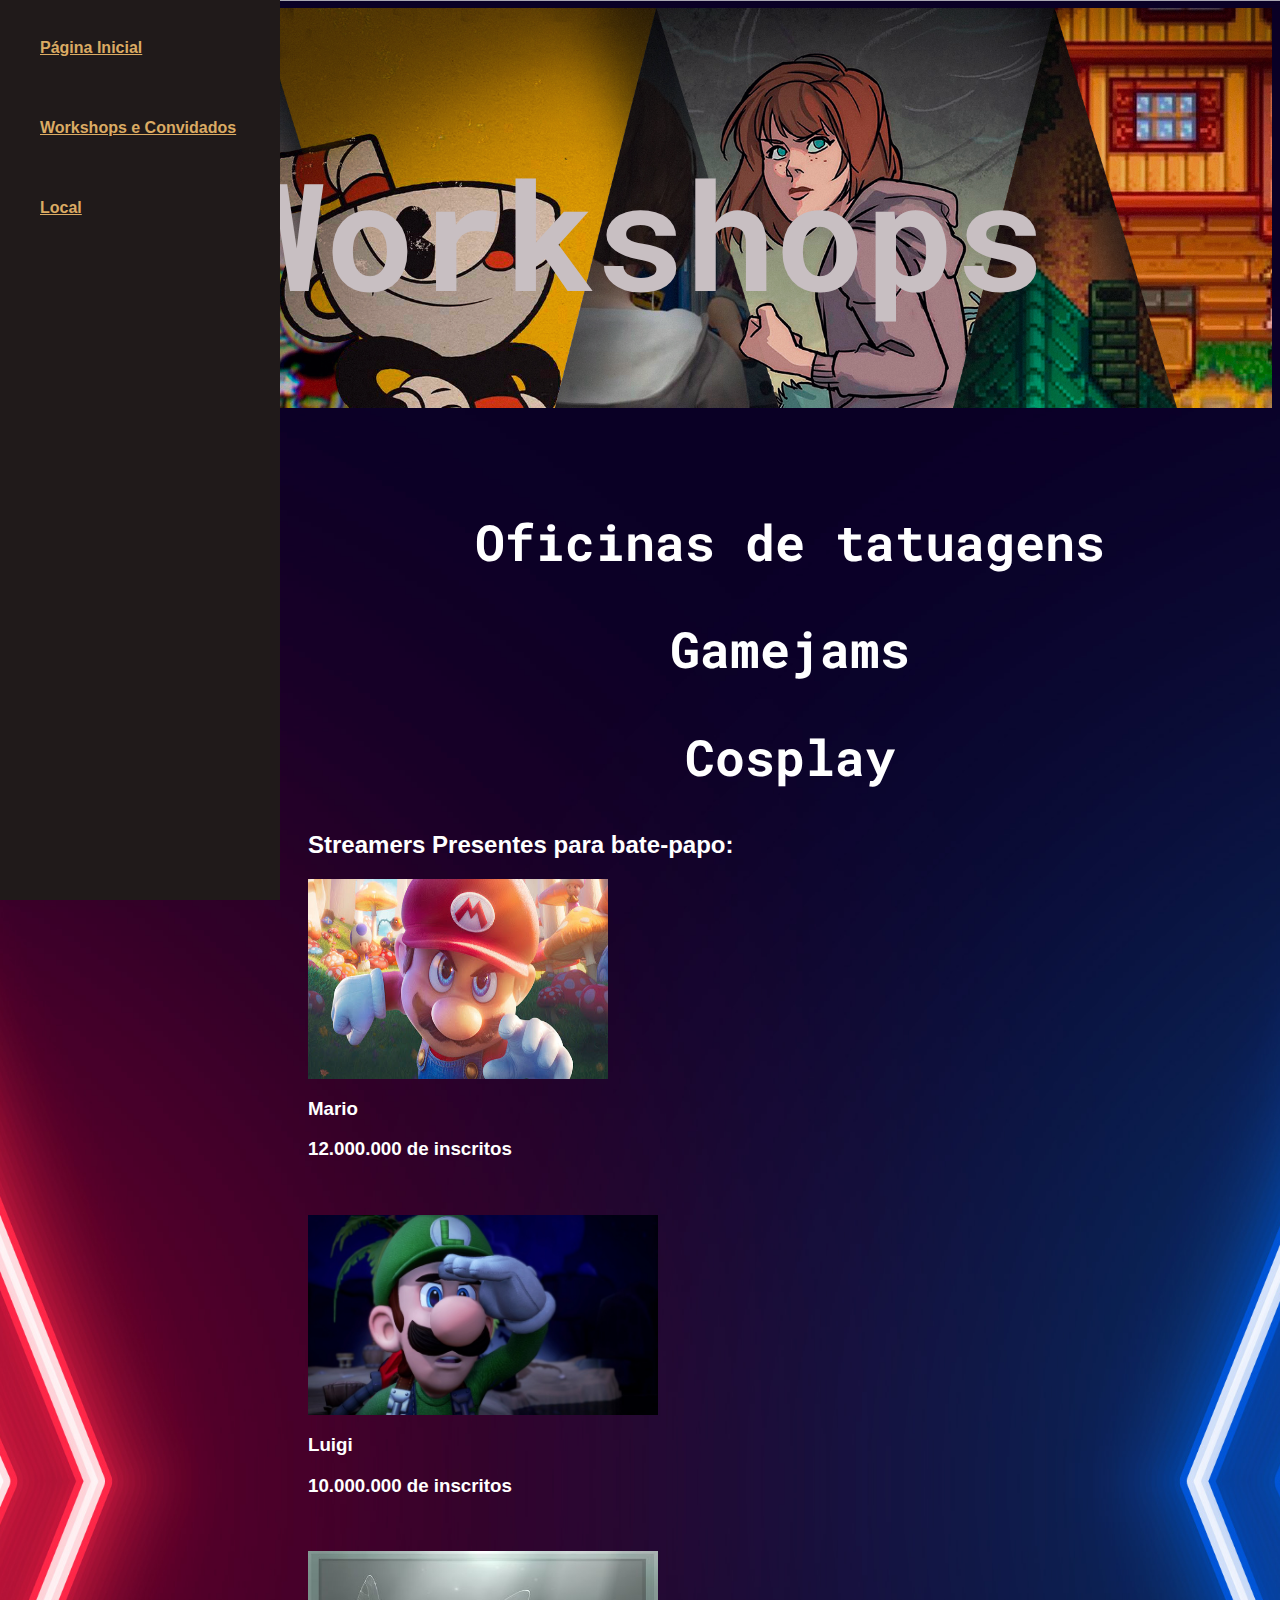
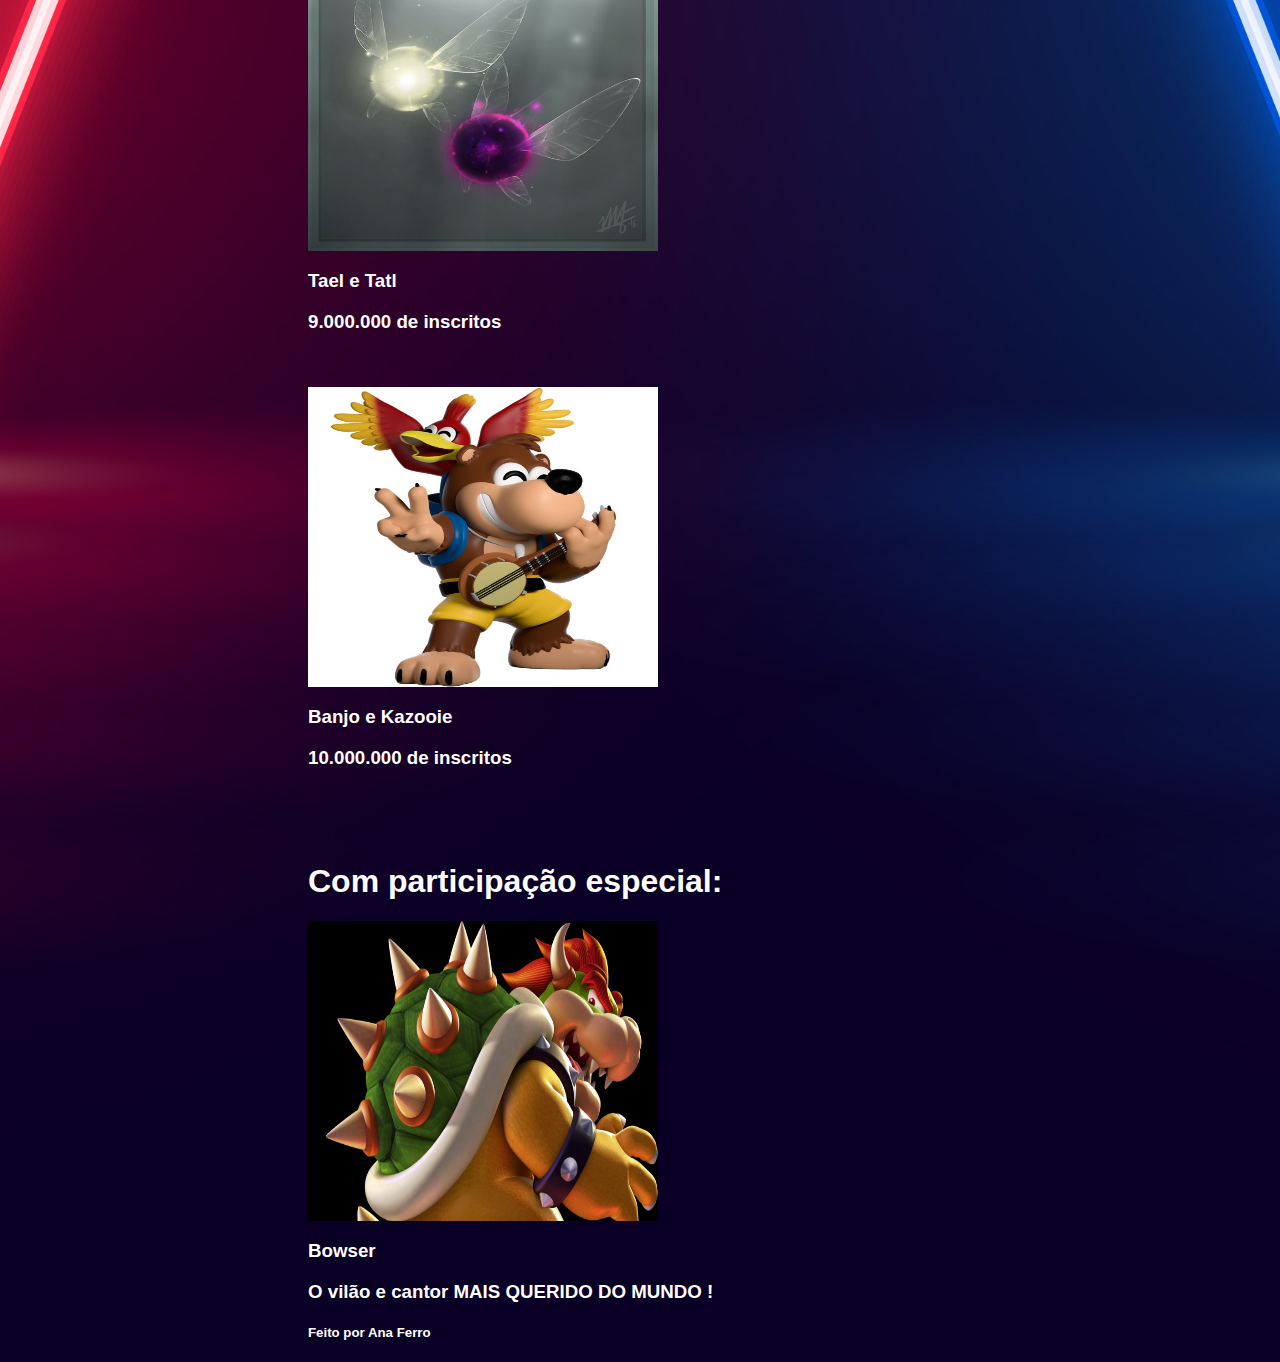
==== workshop_convidados.html @ a33c8ddb "Add files via upload" ====
<html lang="pt-br">
<head>
    <meta charset="UTF-8">
    <meta http-equiv="X-UA-Compatible" content="IE=edge">
    <meta name="viewport" content="width=device-width, initial-scale=1.0">
    <link rel="shortcut icon" href="ícone-de-controle-videogame-design-criativo-do-157152561.ico" type="image/x-icon">
    <link rel="stylesheet" href="workshop_convidados.css">
    <title> Workshops e Convidados</title>
</head>

<body>
    
    
           <h1 id="cabeçalho" style="color: rgb(221, 212, 212); text-align: center center; line-height: 3.0em; "> Workshops</h1>
           <link href="https://fonts.googleapis.com/css2?family=Roboto+Mono:wght@300&display=swap" rel="stylesheet">
    <div class="coluna">
            <menu><a target="_self" href="index.html" style="color: rgb(219, 171, 99); font-weight:800; font-family:Arial, Helvetica, sans-serif; ">Página Inicial</a></menu>
            <menu><a target="_self" href="workshop_convidados.html" style="color:rgb(219, 171, 99); font-weight:800; font-family:Arial, Helvetica, sans-serif;"> Workshops e Convidados</a></menu>
            <menu><a target="_self" href="local.html" style="color: rgb(219, 171, 99); font-weight:800; font-family:Arial, Helvetica, sans-serif;">Local</a></menu>
    </div>
    <div class="direção">
        <link href="https://fonts.googleapis.com/css2?family=Roboto+Mono:wght@300&display=swap" rel="stylesheet">
        <h2 id="meio" style="color: white"; > Oficinas de tatuagens</h2>
        <h2 id="meio" style="color: white";> Gamejams</h2>
        <h2 id="meio" style="color: white";> Cosplay</h2>
    
        <h2 style="color: white";>Streamers Presentes para bate-papo:</h2>
        <img src="Mario.jpg"  alt="Imagem" width="300" height="200"><h3 style="color: white";>Mario</h3>
        <h3 style="color: white";>12.000.000 de inscritos</h3><br><br>
        <img src="Luigi.jpg"  alt="Imagem" width="350" height="200"><h3 style="color: white";>Luigi</h3>    
        <h3 style="color: white";>10.000.000 de inscritos</h3><br><br>
        <img src="Tael e Tatl.jpg"  alt="Imagem" width="350" height="300"><h3 style="color: white";>Tael e Tatl</h3>
        <h3 style="color: white";>9.000.000 de inscritos</h3><br><br>
        <img src="banjo_kazooie_3382943.jpg"  alt="Imagem" width="350" height="300"><h3 style="color: white";>Banjo e Kazooie</h3>
        <h3 style="color: white";>10.000.000 de inscritos</h3><br><br><br>

        <h1 style="color: white";> Com participação especial:</h1>
        <img src="bowser.jpg"; alt="Imagem" width="350" height="300"><h3 style="color: white";> Bowser</h3>
        <h3 style="color: white";>O vilão e cantor MAIS QUERIDO DO MUNDO !</h3>
    
</body>
<footer> <h5 style="color: white;" style="font-family: Roboto;">Feito por Ana Ferro</footer>
    
</div>
</html>
---- workshop_convidados.css ----
@import url('https://fonts.googleapis.com/css2?family=Roboto:wght@300&display=swap');


*  {
    font-family: 'Roboto Condensed', sans-serif;
  }
body {
    background: url(neon.jpg);
    background-repeat: no-repeat;
    background-position: center;
    background-size: cover;
}


#cabeçalho {
    background-image: url(Capa\ Jogos\ Indie.jpg);
    background-repeat: no-repeat;
    background-size: cover;
    width: 100%;
    height: 400px;
    text-align: center ;
    font-size: 150px;
    opacity: 0.9;
    background-position: 250px 0.2px;
    font-family: 'Roboto Mono', monospace;
}

.direção { 
    padding-left: 300px;
    
}

.coluna {
    position: fixed;
    top: 0;
    left: 0;
    width: 280px;
    height: 100%;
    background-color: #201a1a;
    line-height: 4.0em;
}

#meio {
    text-align: center;
    padding-top: 0px;
    font-size: 50px;
    font-style: bold;
    font-family: 'Roboto Mono', monospace;
}
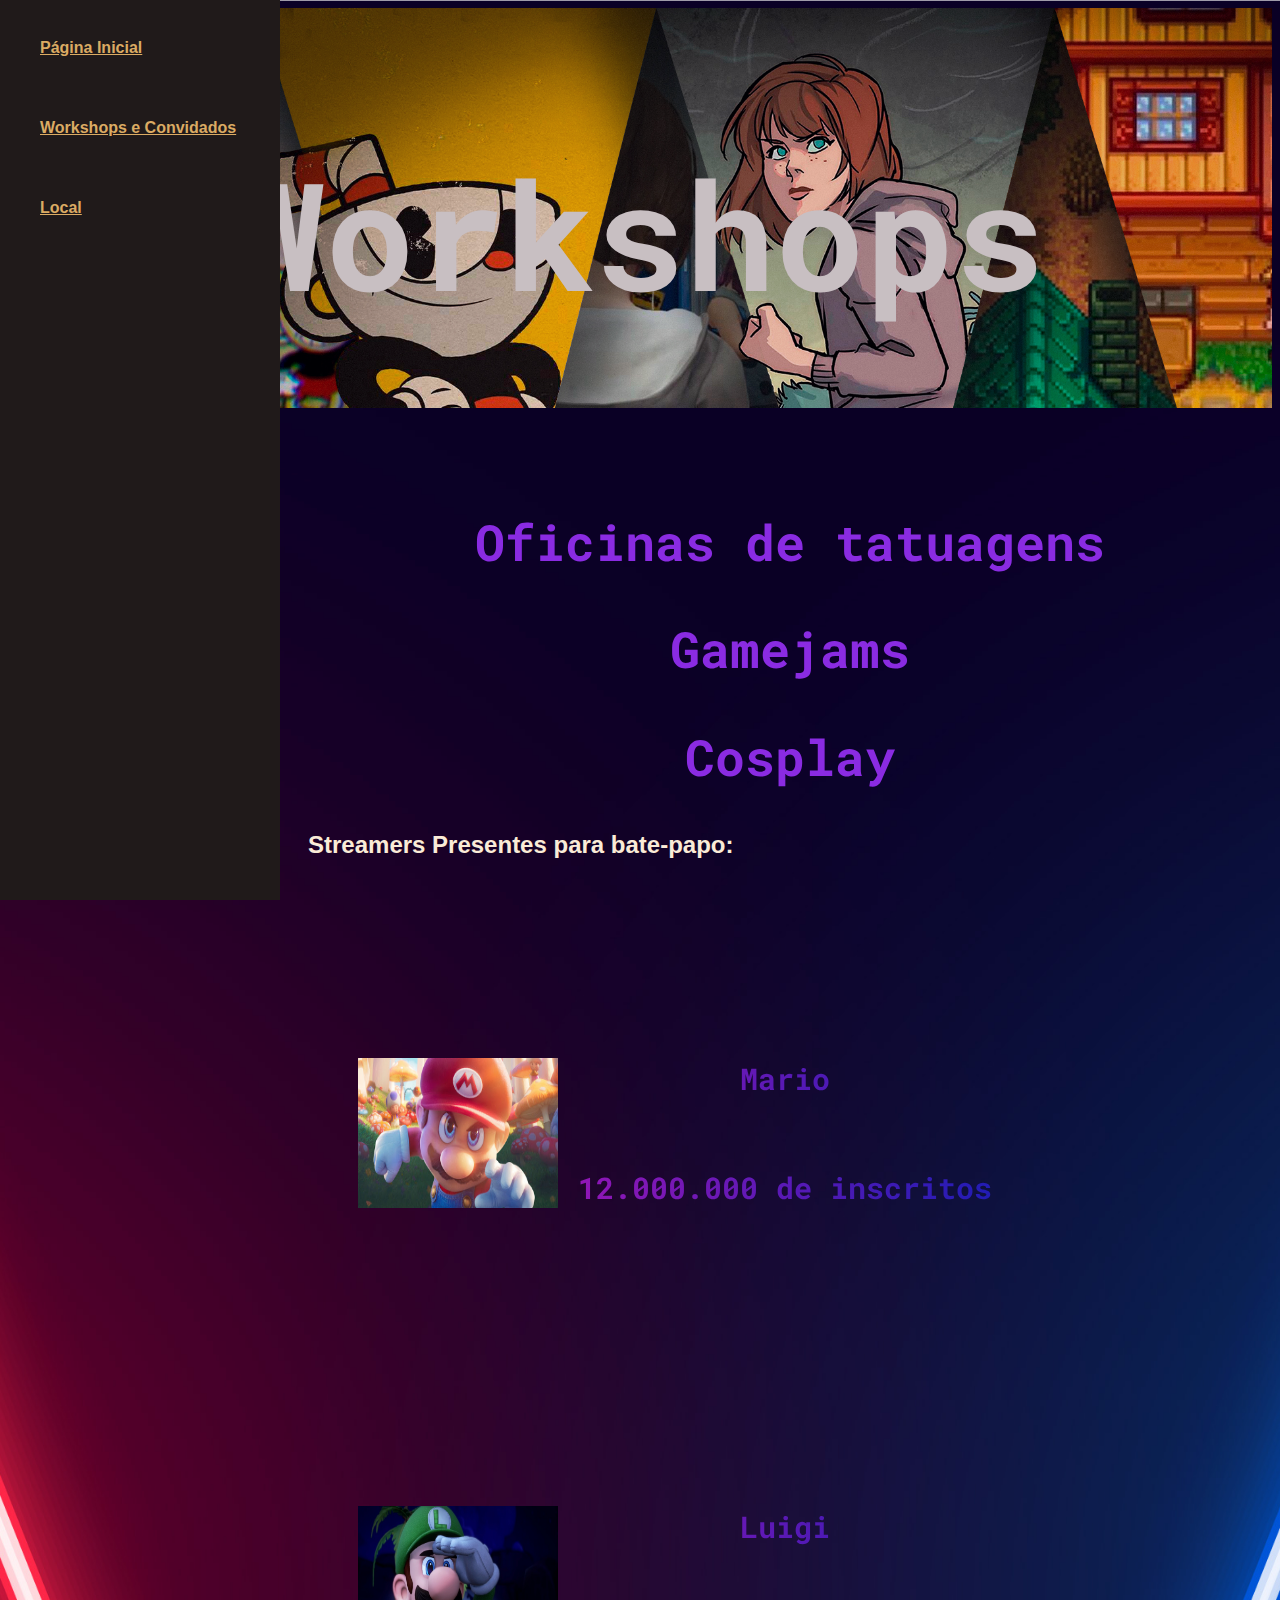
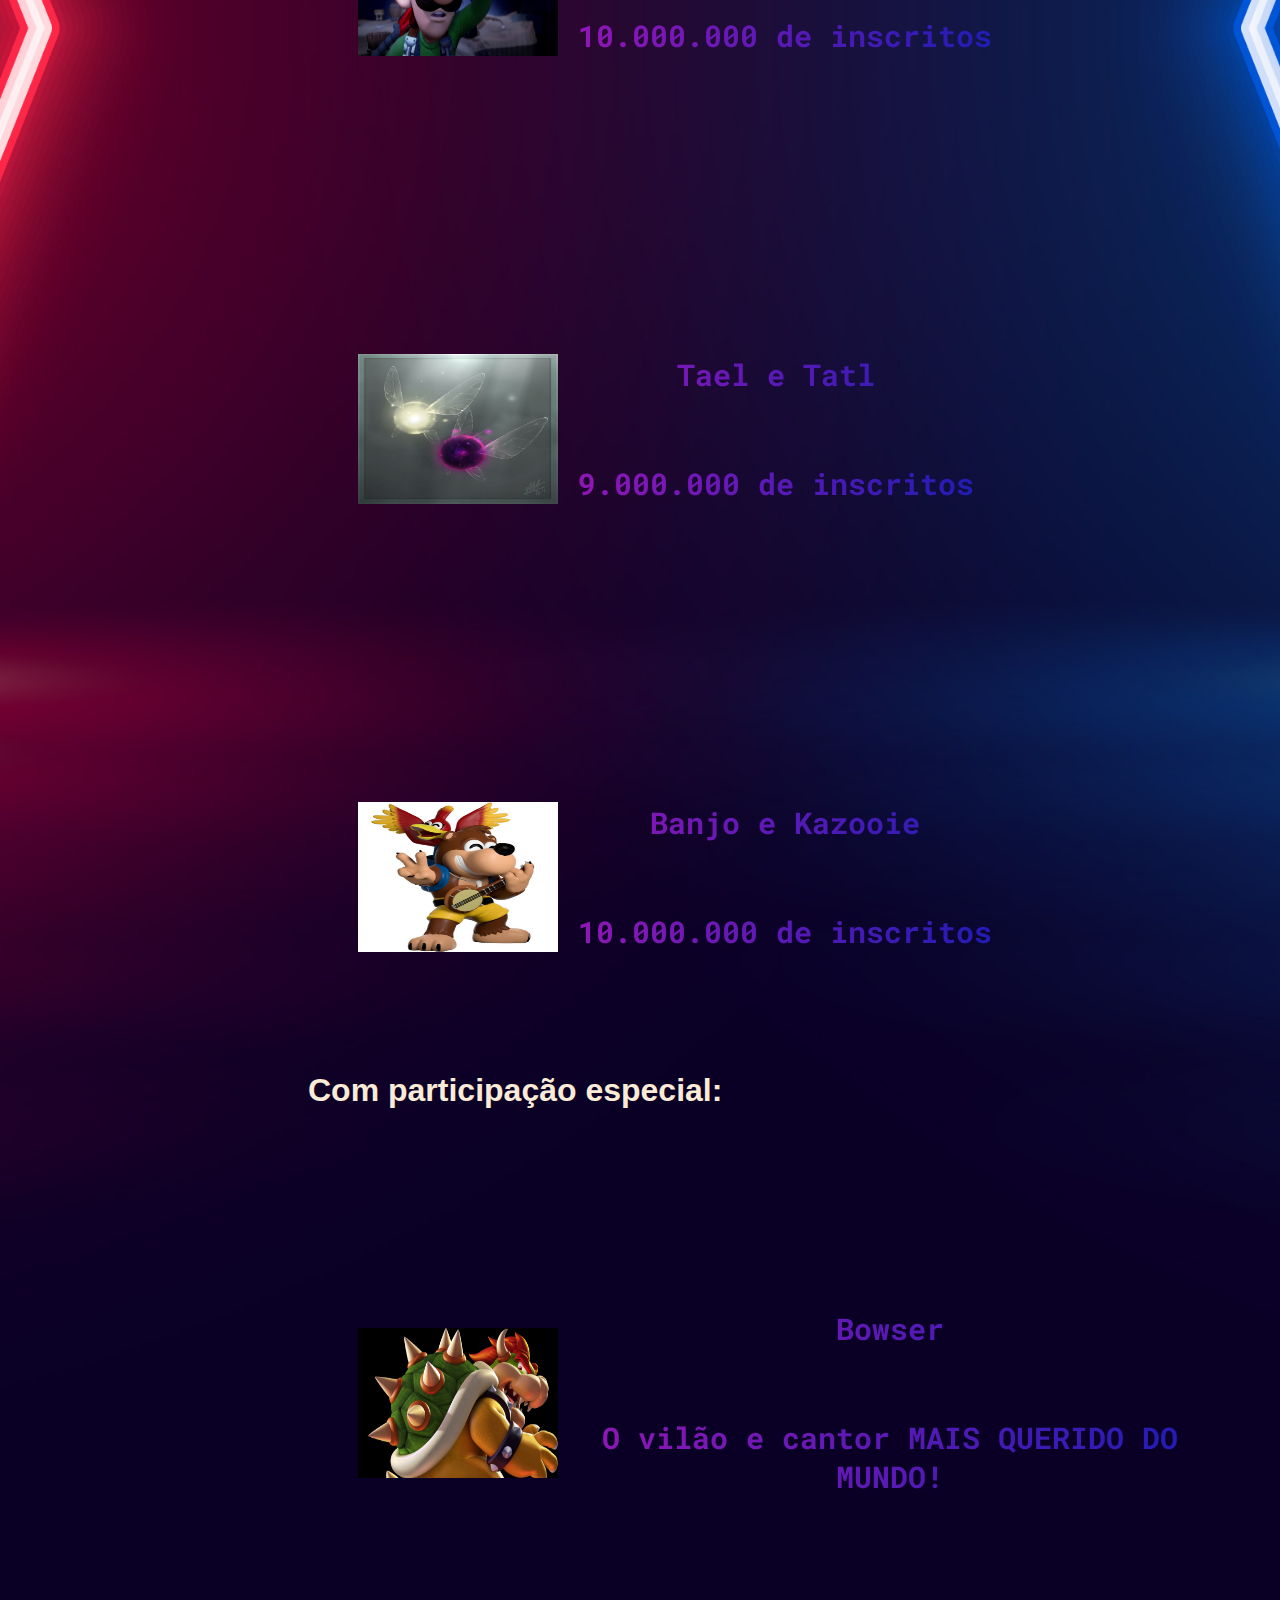
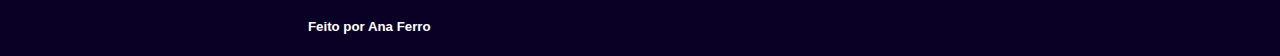
==== commit d0e3650a: "workshop_convidados.html" ====
--- a/workshop_convidados.html
+++ b/workshop_convidados.html
@@ -20,26 +20,66 @@
     </div>
     <div class="direção">
         <link href="https://fonts.googleapis.com/css2?family=Roboto+Mono:wght@300&display=swap" rel="stylesheet">
-        <h2 id="meio" style="color: white"; > Oficinas de tatuagens</h2>
-        <h2 id="meio" style="color: white";> Gamejams</h2>
-        <h2 id="meio" style="color: white";> Cosplay</h2>
+        <h2 id="meio" ; > Oficinas de tatuagens</h2>
+        <h2 id="meio" ;> Gamejams</h2>
+        <h2 id="meio" ;> Cosplay</h2>
     
-        <h2 style="color: white";>Streamers Presentes para bate-papo:</h2>
-        <img src="Mario.jpg"  alt="Imagem" width="300" height="200"><h3 style="color: white";>Mario</h3>
-        <h3 style="color: white";>12.000.000 de inscritos</h3><br><br>
-        <img src="Luigi.jpg"  alt="Imagem" width="350" height="200"><h3 style="color: white";>Luigi</h3>    
-        <h3 style="color: white";>10.000.000 de inscritos</h3><br><br>
-        <img src="Tael e Tatl.jpg"  alt="Imagem" width="350" height="300"><h3 style="color: white";>Tael e Tatl</h3>
-        <h3 style="color: white";>9.000.000 de inscritos</h3><br><br>
-        <img src="banjo_kazooie_3382943.jpg"  alt="Imagem" width="350" height="300"><h3 style="color: white";>Banjo e Kazooie</h3>
-        <h3 style="color: white";>10.000.000 de inscritos</h3><br><br><br>
+        
+        <h2 style="color: antiquewhite;">Streamers Presentes para bate-papo:</h2>
+        
+        <div class="container">
+          <div class="image-container">
+            <img src="Mario.jpg" alt="Imagem">
+          </div>
+          <div>
+            <link href="https://fonts.googleapis.com/css2?family=Roboto+Mono:wght@300&display=swap" rel="stylesheet">
+            <h3 id="descrição" >Mario</h3>
+            <h3 id="descrição" >12.000.000 de inscritos</h3>
+          </div>
+        </div>
+        
+        <div class="container">
+          <div class="image-container">
+            <img src="Luigi.jpg" alt="Imagem">
+          </div>
+          <div>
+            <h3 id="descrição" >Luigi</h3>
+            <h3 id="descrição" >10.000.000 de inscritos</h3>
+          </div>
+        </div>
 
-        <h1 style="color: white";> Com participação especial:</h1>
-        <img src="bowser.jpg"; alt="Imagem" width="350" height="300"><h3 style="color: white";> Bowser</h3>
-        <h3 style="color: white";>O vilão e cantor MAIS QUERIDO DO MUNDO !</h3>
+        <div class="container">
+            <div class="image-container">
+              <img src="Tael e Tatl.jpg"Imagem">
+            </div>
+            <div>
+              <h3 id="descrição" >Tael e Tatl</h3>
+              <h3 id="descrição" >9.000.000 de inscritos</h3>
+            </div>
+          </div>
+          <div class="container">
+            <div class="image-container">
+              <img src="banjo_kazooie_3382943.jpg" alt="Imagem">
+            </div>
+            <div>
+              <h3 id="descrição" > Banjo e Kazooie</h3>
+              <h3 id="descrição" >10.000.000 de inscritos</h3>
+            </div>
+          </div>
+          <h1 style="color: antiquewhite;"> Com participação especial:</h1>
+          <div class="container">
+            <div class="image-container">
+              <img src="bowser.jpg" alt="Imagem">
+            </div>
+            <div>
+              <h3 id="descrição" >Bowser</h3>
+              <h3 id="descrição" >O vilão e cantor MAIS QUERIDO DO MUNDO!</h3>
+            </div>
+          </div>
+        
     
 </body>
 <footer> <h5 style="color: white;" style="font-family: Roboto;">Feito por Ana Ferro</footer>
     
 </div>
-</html>+</html>
--- a/workshop_convidados.css
+++ b/workshop_convidados.css
@@ -47,5 +47,30 @@
     font-size: 50px;
     font-style: bold;
     font-family: 'Roboto Mono', monospace;
+    color: blueviolet;
 }
 
+
+.container {
+    display: flex;
+    align-items: center;
+    margin-top: 100px;
+    color: white;
+    padding: 50px;
+  }
+
+  .image-container img {
+    width: 200px;
+    height: 150px;
+
+}
+
+    #descrição {
+        padding: 20px;
+        text-align: center;
+        font-family: 'Roboto Mono', monospace;
+        font-size: 30px;
+        background: linear-gradient(to right, #9616b6, #1c1cb4);
+        -webkit-background-clip: text;
+        -webkit-text-fill-color: transparent;
+    }
